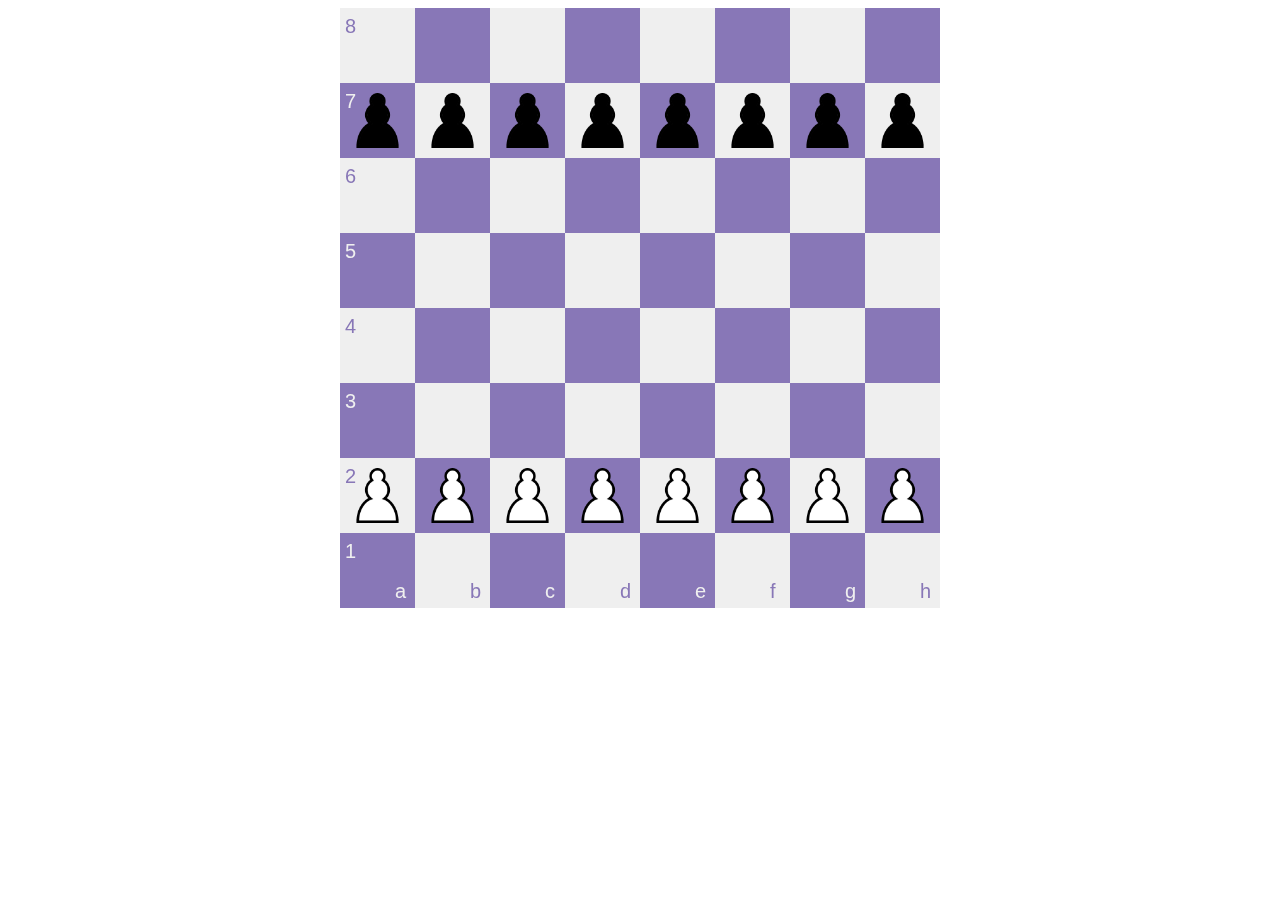
==== index.html @ 8edaa19c "Add files via upload" ====
<!DOCTYPE html>
<html lang="no">
    <head>
        <meta charset="utf-8"/>
        <title>Rolfmatt</title>
    </head>
    <body>
        <canvas id="board" width="600px" height="600px"></canvas>
    </body>
    <script type="module" src="./main.js"></script>
    <style>
        canvas {
            display: block;
            margin: 0 auto;
            background-color: black;
        }
    </style>
</html>
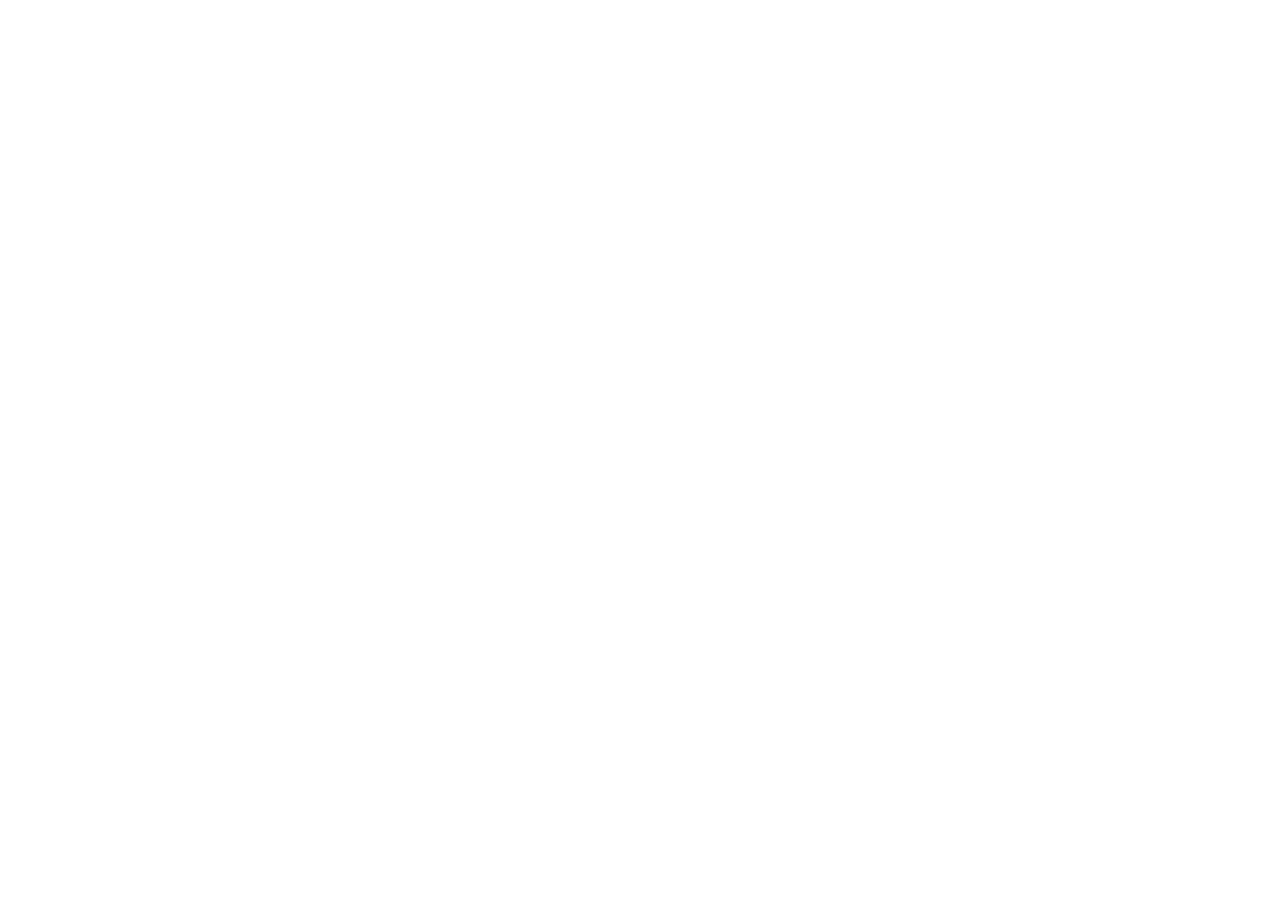
==== commit 55eb3b64: "Add files via upload" ====
--- a/index.html
+++ b/index.html
@@ -1,18 +1,18 @@
 <!DOCTYPE html>
 <html lang="no">
     <head>
-        <meta charset="utf-8"/>
-        <title>Rolfmatt</title>
+        <script src="https://www.gstatic.com/firebasejs/7.20.0/firebase.js"></script>
+        <script src="./js/firebase_initialize.js"></script>
     </head>
     <body>
-        <canvas id="board" width="600px" height="600px"></canvas>
     </body>
-    <script type="module" src="./main.js"></script>
-    <style>
-        canvas {
-            display: block;
-            margin: 0 auto;
-            background-color: black;
-        }
-    </style>
+    <script>
+        firebase.auth().onAuthStateChanged(function(user) {
+            if(user) {
+                window.location.href = "game.html";
+            } else {
+                window.location.href = "login.html";
+            }
+        });
+    </script>
 </html>